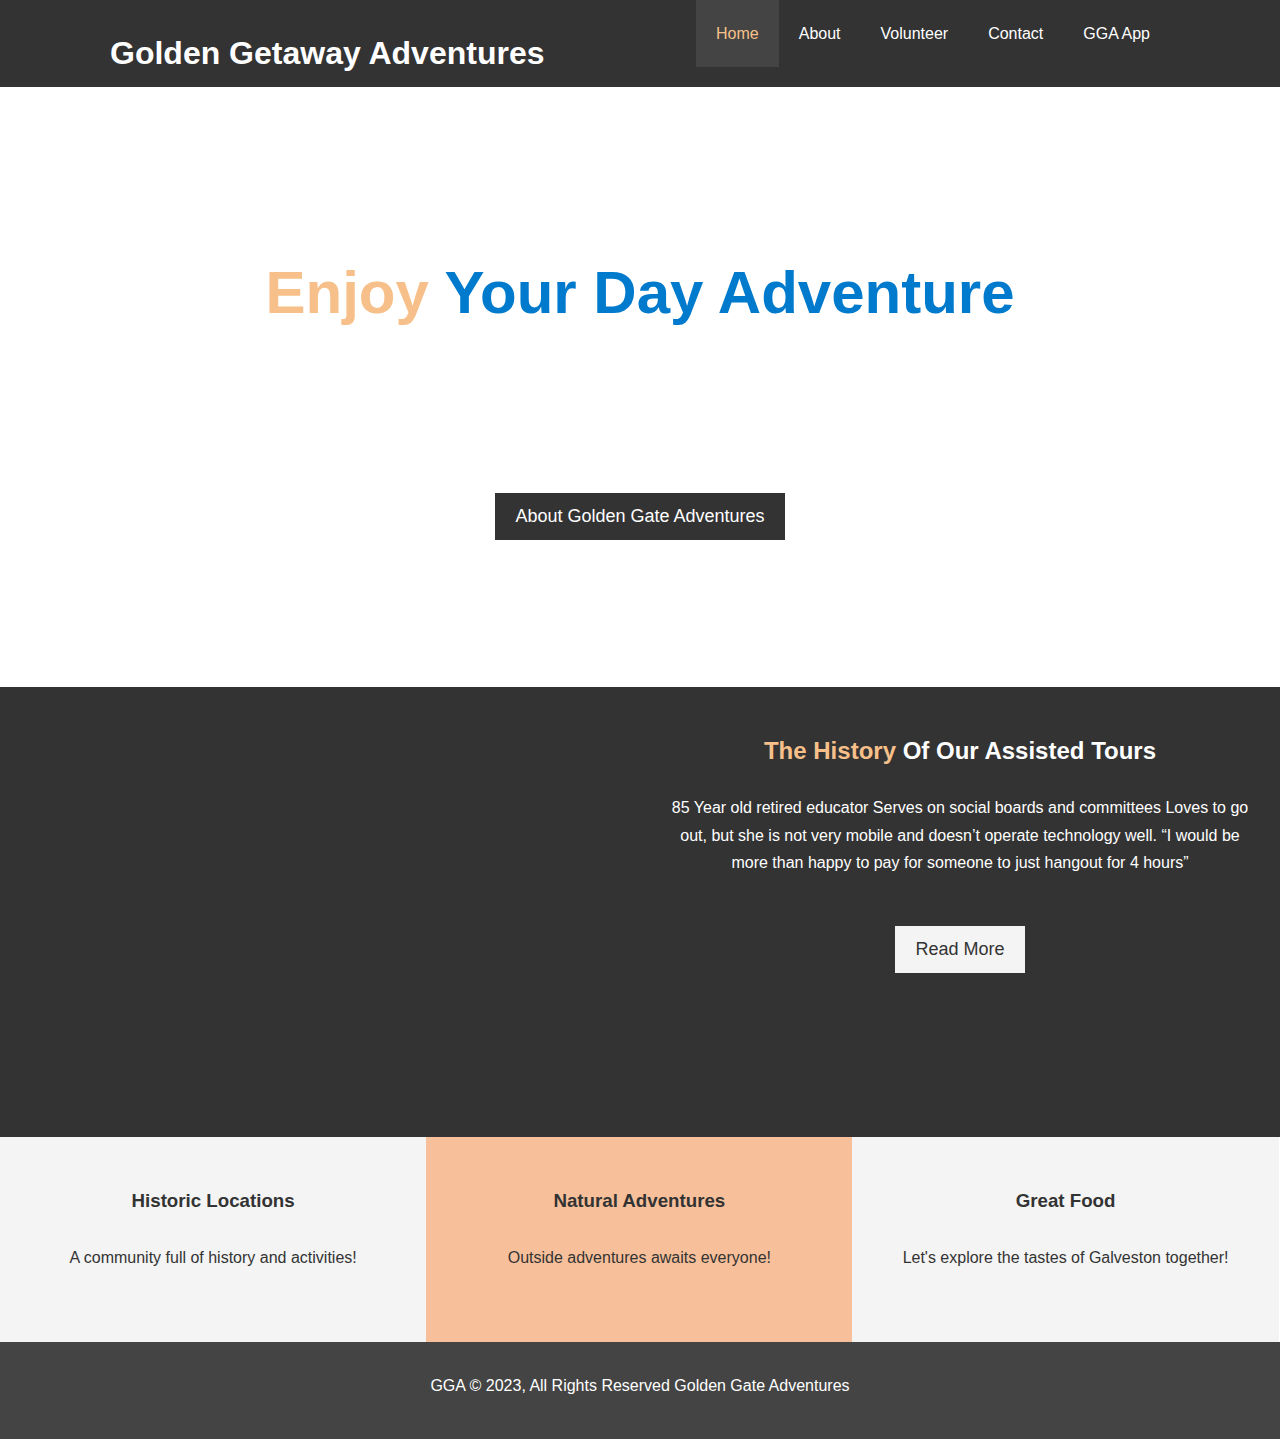
==== index.html @ 9722ddb7 "Update index.html" ====
<!DOCTYPE html>
<html lang="en">
<head>
  <meta charset="UTF-8">
  <meta name="viewport" content="width=device-width, initial-scale=1.0";>
  <meta http-equiv="X-UA-Compatible" content="ie-edge">
  <meta name="description" content="Welcome to guided day tours for the elderly of Gaveston Texas">
  <meta name="keywords" content="html, css, JavaScript, Maomo, Gaveston, Elderly, Day tours, Hackathon">
  <link rel="shortcut icon" type="image/x-icon" href="favicon.ico">
  <link rel="stylesheet" href="https://cdnjs.cloudflare.com/ajax/libs/font-awesome/6.4.0/css/all.min.css" integrity="sha512-iecdLmaskl7CVkqkXNQ/ZH/XLlvWZOJyj7Yy7tcenmpD1ypASozpmT/E0iPtmFIB46ZmdtAc9eNBvH0H/ZpiBw==" crossorigin="anonymous" referrerpolicy="no-referrer" />
  <link rel="stylesheet" href="css/style.css">
  <link rel="stylesheet" media="screen and (max-width: 768px)" href="css/mobile.css">
  <title>Golden Getaway Adventures</title>
</head>
<body>
  <header>
    <nav id="navbar">
      <div class="container">
        <h1 class="logo"><a href="index.html">Golden Getaway Adventures</a></h1>
          <ul>
            <li><a class="current" href="index.html">Home</a></li>
            <li><a href="about.html">About</a></li>
            <li><a href="volunteer.html">Volunteer</a></li>
            <li><a href="contact.html">Contact</a></li>
            <li><a href="https://goldengetawayadventuresapp.netlify.app/" target="_blank">GGA App</a></li>
          </ul>  
      </div>
    </nav>
    
    <div id="showcase">
      <div class="container">
        <div class="showcase-content">
        <h1><span class="text-primary">Enjoy</span> Your Day Adventure</h1>
          <p class="lead">Connecting. To provide senior citizens with a person to support their getaway.</p>
          <a class="btn" href="about.html">About Golden Gate Adventures</a>
        </div>
      </div>
    </div>
  </header>
  
  <section id="home-info" class="bg-dark">
    <div class="info-img"></div>
    <div class="info-content">
      <h2><span class="text-primary">The History</span> Of Our Assisted Tours</h2>
      <p>85 Year old retired educator
Serves on social boards and committees
Loves to go out, but she is not very mobile and doesn’t operate technology well.
“I would be more than happy to pay for someone to just hangout for 4 hours”</p>
      <a href="about.html" class="btn btn-light">Read More</a>
    </div>
  </section>
  
  <section id="featurs">
    <div class="box bg-light">
      <a href="https://www.visitgalveston.com/blog/15-historic-galveston-island-sites-everyone-should-see/" target="_blank"><i class="fa-solid fa-landmark fa-3x"></i>
      <h3>Historic Locations</h3>
      <p>A community full of history and activities!</p></a>
    </div>
    <div class="box bg-primary">
      <a href="https://www.visitgalveston.com/things-to-do/outdoor-activities/parks-nature-preserves/" target="_blank"><i class="fa-solid fa-tree fa-3x"></i>
      <h3>Natural Adventures</h3>
      <p>Outside adventures awaits everyone!</p></a>
    </div>
    <div class="box bg-light">
      <a href="https://houston.eater.com/maps/galveston-best-restaurants-where-to-eat" target="_blank"><i class="fa-solid fa-utensils fa-3x"></i>
      <h3>Great Food</h3>
      <p>Let's explore the tastes of Galveston together!</p></a>
    </div>
  </section>
  <div class="clr"></div>
  <footer class="main-footer">
    <p>GGA &copy; 2023, All Rights Reserved Golden Gate Adventures</p>
  </footer>
</body>
</html>
---- css/style.css ----
/* Reset */
* {
    margin: 0;
    padding: 0;
    box-sizing: border-box;
  }
  
  /* Main Styling */
  body {
     font-family: Arial, Helvetica, sans-serif, sans-serif;
     line-height: 1.7em;
     user-select: none;
  }

  a {
    color: #333;
    text-decoration: none;
  }

  a:hover {
    color: #70d6ff;
  }

  h1, h2, h3 {
    padding-bottom: 20px;
  }

  p {
    margin: 10px 0;
  }
  
  /* Utility classes */
  .container {
    margin: auto;
    max-width: 1100px;
    overflow: auto;
    padding: 0 20px;
  }
  
  .text-primary {
    color: #f7c08a;
  }
  
  .lead {
    font-size: 20px;
  }

  .txt-lg {
    font-size: 18px;
  }

 /* buttons */
  .btn {
    display: inline-block;
    font-size: 18px;
    color: #fff;
    background: #333;
    padding: 10px 20px;
    border: none;
    cursor: pointer;
  }
  .btn:hover {
    background: #f7c08a;
    color: #333;
  }
  .btn-light {
    background: #f4f4f4;
    color: #333;
  }
  .bg-dark {
    background: #333;
    color: #fff;
  }
  .bg-light {
    background: #f4f4f4;
    color: #333;
  }
  .bg-primary {
    background: #f7c09a;
    color: #333;
  }
  .clr {
    clear: both;
  }
  
  .l-heading {
    font-size: 40px;
    line-height: 1.2;
  }
  
  /* Padding */
  .py-1 { padding: 10px 0; }
  .py-2 { padding: 20px 0; }
  .py-3 { padding: 30px 0; }
  
  /* Navbar */
  #navbar {
    background: #333;
    color: #fff;
    overflow: auto;
  }
  #navbar a {
    color: #fff;
  }
  #navbar .logo {
    float: left;
    padding-top: 20px;
  }
  #navbar ul {
    list-style: none;
    float: right;
  }
  #navbar ul li {
    float: left;
  }
  #navbar ul li a {
    display: block;
    padding: 20px;
    text-align: center;
  }
  #navbar ul li a:hover,
  #navbar ul li a.current{
    background: #444;
    color: #f7c08a;
  }
  
  /* Showcase */
  #showcase {
    background: url("https://images.pexels.com/photos/462023/pexels-photo-462023.jpeg?auto=compress&cs=tinysrgb&w=1260&h=750&dpr=2") no-repeat center center/cover;
    height: 600px;
  }
  #showcase .showcase-content {
    color: #fff;
    text-align: center;
    padding-top: 150px;
  }
  #showcase .showcase-content h1 {
    font-size: 60px;
    line-height: 1.2em;
  }
  #showcase .showcase-content p {
    padding: 20px;
    line-height: 1.7em;
  }

  #showcase .showcase-content a {
    margin-top: 40px;
  }
  
  /* Home Infro */
  #home-info {
    height: 450px;
  }
  #home-info .info-img {
    float: left;
    width: 50%;
    background: url("https://images.pexels.com/photos/2586537/pexels-photo-2586537.jpeg?auto=compress&cs=tinysrgb&w=1260&h=750&dpr=2") no-repeat center center/cover;
    min-height: 100%;
  }
  #home-info .info-content {
    float: right;
    width: 50%;
    height: 100%;
    text-align: center;
    padding: 50px 30px;
    overflow: hidden;
  }
  #home-info .info-content p {
    padding-bottom: 30px;
  }
  
  /* Features */
  .box {
    float: left;
    width: 33.3%;
    padding: 50px;
    text-align: center;
    color: #333;
  }
  .box i {
    margin-bottom: 10px;
  }
  
  /* About Info */
  #about-info .info-right {
    float: right;
    width: 50%;
    min-height: 100%;
  }
  #about-info .info-right img {
    display: block;
    margin: auto;
    width: 70%;
    border-radius: 50%;
  }
  #about-info .info-left {
    float: left;
    width: 50%;
    min-height: 100%;
  }  
  
  /* Testimonials */
  #testimonial {
    height: 100%;
   /*  background: url("../img/test-bg.jpg") no-repeat center center/cover; */
    background: url("https://images.pexels.com/photos/4827563/pexels-photo-4827563.jpeg?auto=compress&cs=tinysrgb&w=1260&h=750&dpr=1") no-repeat center center/cover;
    padding-top: 100px;
  }
  #testimonial h2 {
    color: #fff;
    text-align: center;
    padding-bottom: 50px;
  }
  #testimonial .testimonial {
    padding: 20px;
    margin-bottom: 40px;
    border-radius: 5px;
    opacity: 0.9;
  }
  #testimonial .testimonial img {
    width: 100px;
    height: 100px;
    float: left;
    margin-right: 20px;
    border-radius: 50%;
  }
  #testimonial .testimonial p {
    text-align: center;
  }
  
  /* Contact Form */
  #contact-form,
  .form-group {
    max-width: 600px;
    margin: 20px auto;
    padding: 10px;
  }
  #contact-form label {
    display: block;
    margin-bottom: 5px;
  }
  #contact-form input,
  #contact-form textarea {
    width: 100%;
    padding: 10px;
    border: 1px #ddd solid;
  }
  #contact-form textarea {
    height: 200px;
  }
  #contact-form input:focus,
  #contact-form textarea:focus {
    outline: none;
    border-color: #f7c08a;
  }
  
  /* Footer */
  .main-footer {
    text-align: center;
    background: #444;
    color: #fff;
    padding: 20px;
  }

  /* Volunteer section */
  .volunteer-bg {
    font-family: Arial, sans-serif;
    margin: 0;
    padding: 0;
    background: linear-gradient(
        to bottom, 
        #012849, 
        #0f4e6f, 
        #0f4e6f, 
        #B66C2D, 
        #B66C2D, 
        #FF9818, 
        #FF9818, 
        #2A2520)
}

h1 {
    text-align: center;
    color: #007acc;
    margin-top: 20px;
}

p {
    text-align: center;
    margin-bottom: 20px;
}

.volunteer-experience {
    margin-top: 20px;
}

form {
    background-color: #ffffff;
    max-width: 600px;
    margin: 0 auto;
    padding: 20px;
    border: 1px solid #ddd;
    border-radius: 5px;
    box-shadow: 0px 0px 10px rgba(0, 0, 0, 0.1);
}

label {
    display: block;
    margin-top: 2px;
    font-weight: bold;
}

input[type="text"],
input[type="email"],
input[type="tel"],
textarea {
    width: 100%;
    padding: 10px;
    margin-top: 5px;
    border: 1px solid #ccc;
    border-radius: 5px;
    font-family: Arial, sans-serif;
}

textarea {
    resize: vertical;
}

label[for="availability"],
label[for="experience"],
label[for="why_volunteer"],
label[for="references"] {
    margin-top: 10px;
}

input[type="checkbox"] {
    margin-top: 5px;
}

input[type="submit"] {
    background-color: #007acc;
    color: #fff;
    padding: 10px 20px;
    border: none;
    border-radius: 5px;
    cursor: pointer;
    font-weight: bold;
    margin-top: 20px;
}

input[type="submit"]:hover {
    background-color: #005b9e;
}
---- css/mobile.css ----
#navbar .logo {
    float: none;
    text-align: center;
  }
  
  #navbar ul,
  #navbar ul li {
    float: none;
  }
  
  #navbar ul li a {
    padding: 5px;
    border-bottom: #444 dotted 1px;
  }
  
  /* Showcase */
  #showcase .showcase-content {
    padding-top: 70px;
    padding-bottom: 30px
  }

  #showcase .showcase-content a {
    margin-top: 8px;
  }
  
  /* Home Info */
  #home-info .info-img {
    display: none;
  }
  
  #home-info .info-content {
    float: none;
    width: 100%;
    height: 100%;
  }
   
  /* Boxes */
  .box {
    float: none;
    width: 100%;
  } 
  
  /* About Info */
  #about-info .info-right,
  #about-info .info-left {
    float: none;
    width: 100%;
  }
  
  #about-info .info-right img {
    margin-top: 30px;
  }
  
  .l-heading {
    text-align: center;
  }
  
  /* Contact */
  #contact-info .box {
    border-bottom: #444 dotted 1px;
  }
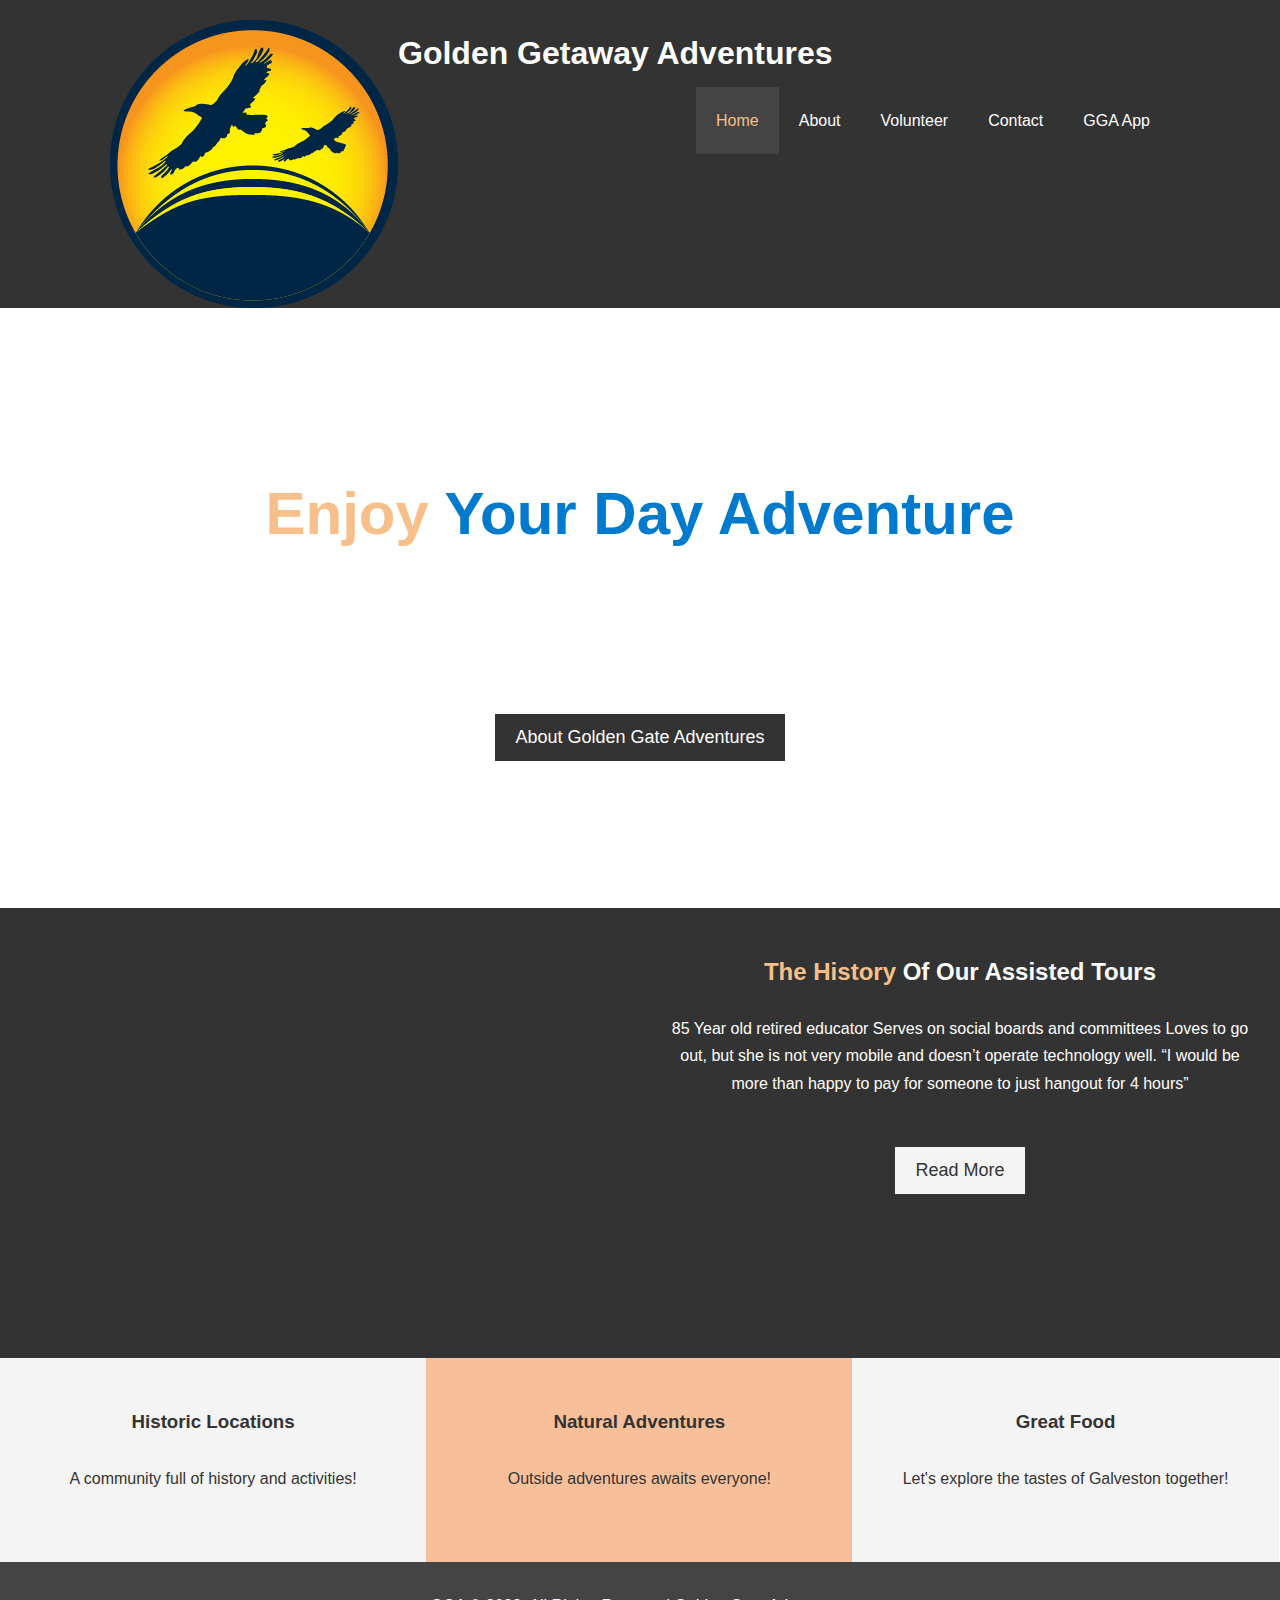
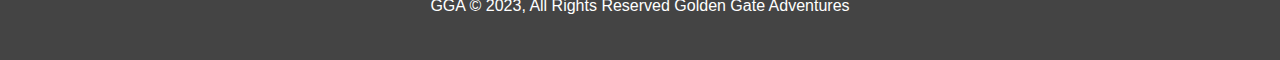
==== commit b484d802: "Update index.html" ====
--- a/index.html
+++ b/index.html
@@ -16,6 +16,7 @@
   <header>
     <nav id="navbar">
       <div class="container">
+        <img src="/images/logo.png" class="logo" alt="2 eagles flying in the sunshine above waves">
         <h1 class="logo"><a href="index.html">Golden Getaway Adventures</a></h1>
           <ul>
             <li><a class="current" href="index.html">Home</a></li>
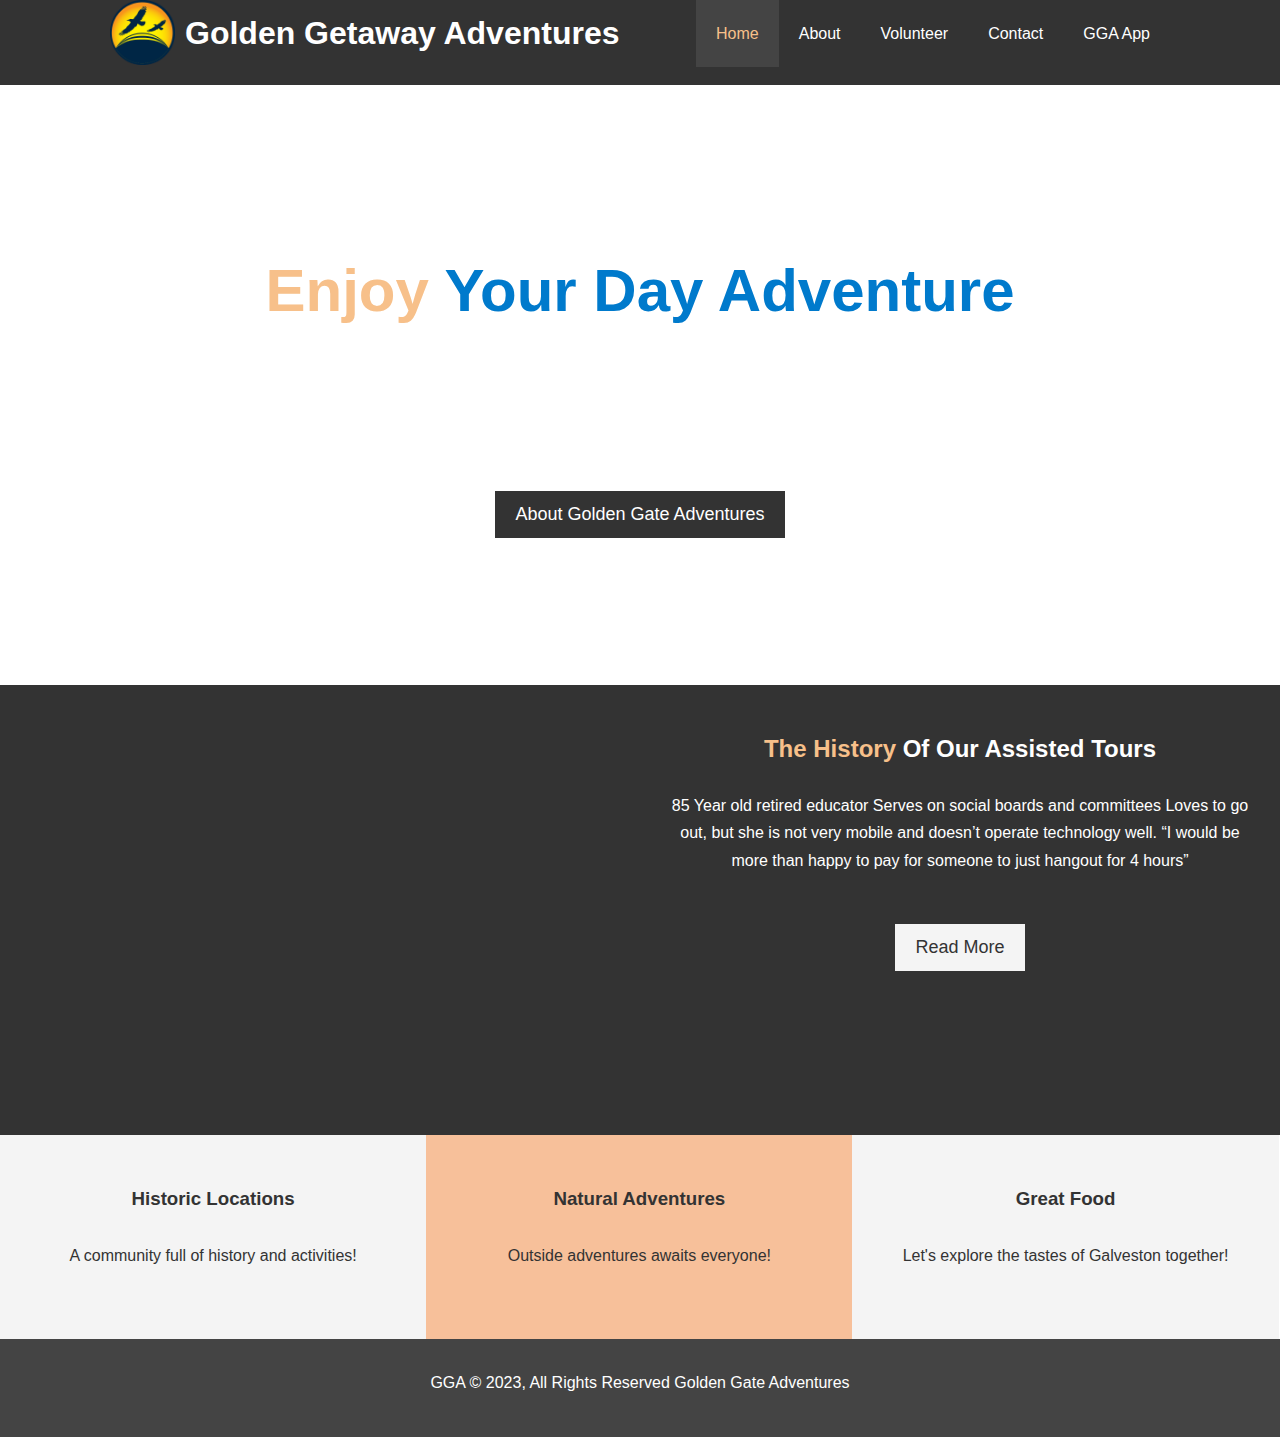
==== commit c2db66b9: "Update index.html" ====
--- a/index.html
+++ b/index.html
@@ -18,6 +18,9 @@
       <div class="container">
         <img src="/images/logo.png" class="logo" alt="2 eagles flying in the sunshine above waves">
         <h1 class="logo"><a href="index.html">Golden Getaway Adventures</a></h1>
+          <div class="menu-btn">
+             <i class="fa-solid fa-bars fa-3x bg-white"></i>
+          </div>
           <ul>
             <li><a class="current" href="index.html">Home</a></li>
             <li><a href="about.html">About</a></li>
--- a/css/style.css
+++ b/css/style.css
@@ -104,7 +104,8 @@
   }
   #navbar .logo {
     float: left;
-    padding-top: 20px;
+    margin-right: 10px;
+    height: 65px;
   }
   #navbar ul {
     list-style: none;
